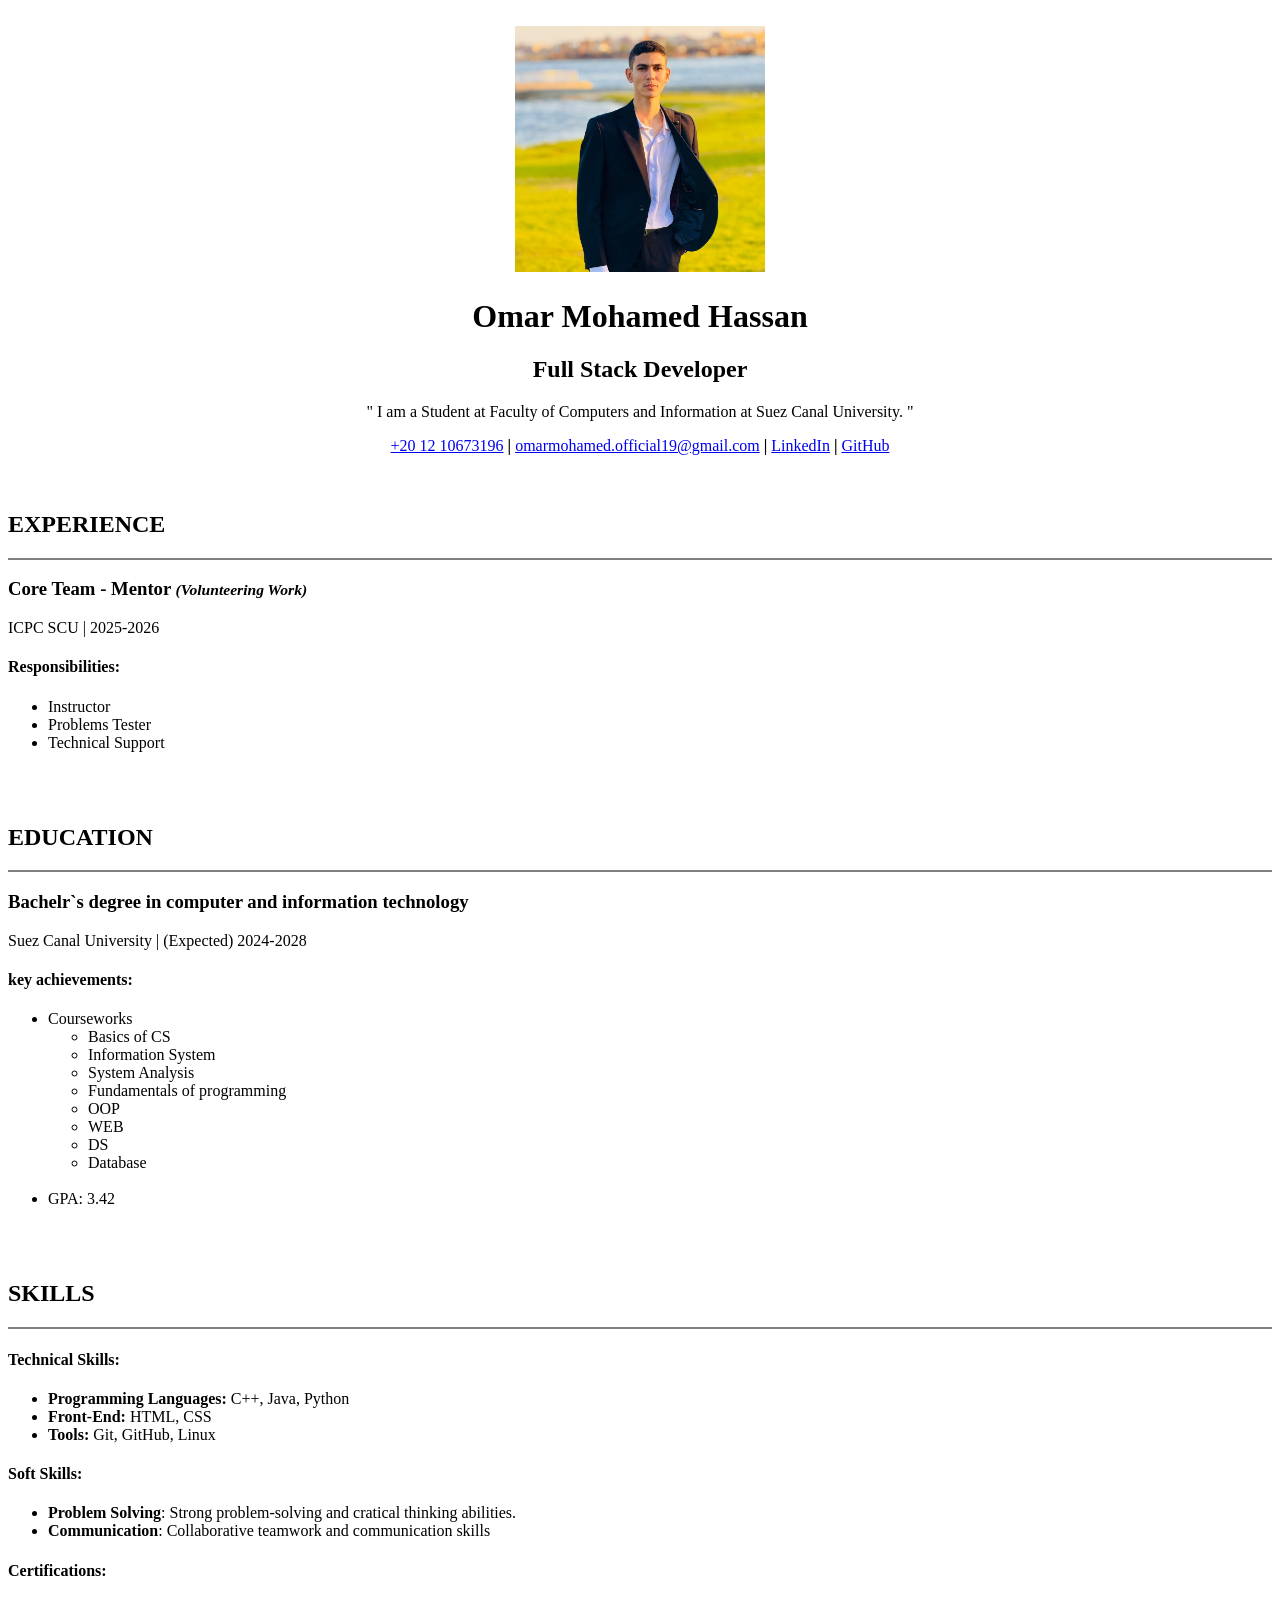
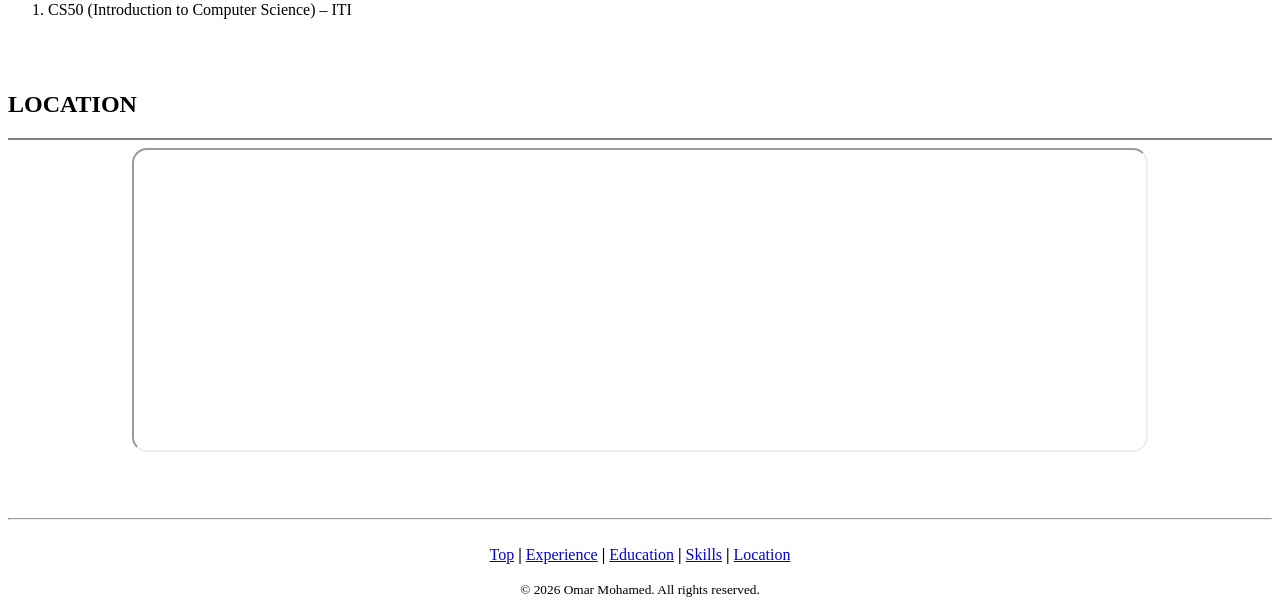
==== Task2/index.html @ 04f391a3 "Add Task-2" ====
<!DOCTYPE html>
<html lang="en">
    <head>
        <meta charset="UTF-8">
        <meta name="viewport" content="width=device-width, initial-scale=1.0">
        <meta name="description" content="Omar Mohamed`s CV">
        <meta name="author" content="Omar Mohamed">
        
        <meta property="og:title" content="Omar Mohamed`s CV">
        <meta property="og:description" content="This website is a CV for Omar Mohamed">
        <meta property="og:imge" content="https://i.postimg.cc/qvFPNCm1/icon.png">
        <meta property="og:url" content="#">
        <meta property="og:type" content="website">
        
        <meta property="twitter:title" content="Omar Mohamed`s CV">
        <meta property="twitter:description" content="This website is a CV for Omar Mohamed">
        <meta property="twitter:imge" content="https://i.postimg.cc/qvFPNCm1/icon.png">
        <meta property="twitter:url" content="#">
        <meta property="twitter:card" content="website">

        <link rel="icon" href="media/icon.png">
        <title>CV - Omar Mohamed</title>
    </head>

    <body>
        <br>
        <header id="top" align="center">
            <img width="250" src="media/me.jpg" alt="my photo">
            <h1 id="main-title">Omar Mohamed Hassan</h1>
            <h2>Full Stack Developer</h2>
            <p>" I am a Student at Faculty of Computers and Information at Suez Canal University. "</p>

            <!-- I will do it without (ul), because i want them to be inline like most of CVs (without using css) -->
            <!-- and i will let you a photo in media folder, i make it also using (ul, and inline css) -->
            <a href="https://wa.me/201210673196" target="_blank">+20 12 10673196</a>
            <span><b>|</b></span>
            <a href="https://mail.google.com/mail/?view=cm&fs=1&to=omarmohamed.official109@gmail.com" target="_blank">omarmohamed.official19@gmail.com</a>
            <span><b>|</b></span>
            <a href="https://www.linkedin.com/in/omar-mohamed-8bab01354/" target="_blank">LinkedIn</a>
            <span><b>|</b></span>
            <a href="https://github.com/Omar-Mohamed-11" target="_blank">GitHub</a></li>
        </header>
        <br><br>

        <main>
            <!-- I know thit is not a job, but i dont want to skip this section -->
            <section id="sec1" class="sec1">
                <h2 class="sec-tittle">EXPERIENCE</h2>
                <hr noshade>
                <h3>Core Team - Mentor <small><em>(Volunteering Work)</em></small></h3>
                <p>ICPC SCU | 2025-2026</p>
                <h4>Responsibilities:</h4>
                <ul>
                    <li>Instructor</li>
                    <li>Problems Tester</li>
                    <li>Technical Support</li>
                </ul>
            </section>
            <br><br>

            <section id="sec2" class="sec2">
                <h2 class="sec-tittle">EDUCATION</h2>
                <hr noshade>
                <h3>Bachelr`s degree in computer and information technology</h3>
                <p>Suez Canal University | (Expected) 2024-2028</p>
                <h4>key achievements:</h4>
                <ul>
                    <li>
                        Courseworks
                        <ul>
                            <li>Basics of CS</li>
                            <li>Information System</li>
                            <li>System Analysis</li>
                            <li>Fundamentals of programming</li>
                            <li>OOP</li>
                            <li>WEB</li>
                            <li>DS</li>
                            <li>Database</li>
                            <br>
                        </ul>
                    </li>
                    <li>GPA: 3.42</li>
                </ul>
            </section>
            <br><br>

            <section id="sec3" class="sec3">
                <h2 class="sec-tittle">SKILLS</h2>
                <hr noshade>
                <h4>Technical Skills:</h4>
                <ul>
                    <li><b>Programming Languages:</b> C++, Java, Python</li>
                    <li><b>Front-End:</b> HTML, CSS</li>
                    <li><b>Tools:</b> Git, GitHub, Linux</li>
                </ul>
                
                <h4>Soft Skills:</h4>
                <ul>
                    <li><b>Problem Solving</b>: Strong problem-solving and cratical thinking abilities.</li>
                    <li><b>Communication</b>: Collaborative teamwork and communication skills</li>
                </ul>

                <h4>Certifications:</h4>
                <ol>
                    <li>CS50 (Introduction to Computer Science) – ITI</li>
                </ol>
            </section>
            <br><br>
            
            <section id="sec4" class="sec4">
                <h2 class="sec-tittle">LOCATION</h2>
                <hr noshade>
                <div align="center">
                    <iframe src="https://www.google.com/maps/embed?pb=!1m18!1m12!1m3!1d11605.574466139342!2d32.262876043080055!3d30.62295641875996!2m3!1f0!2f0!3f0!3m2!1i1024!2i768!4f13.1!3m3!1m2!1s0x14f8597f201556e7%3A0x9bd6053867337ff3!2sSuez%20Canal%20University!5e1!3m2!1sen!2seg!4v1773724104844!5m2!1sen!2seg"
                        title="suez canal university"
                        width="80%" height="300" 
                        allowfullscreen="" loading="lazy" 
                        referrerpolicy="no-referrer-when-downgrade"
                        style="border-radius:15px;"
                    ></iframe>
                </div>
            </section>
            <br><br>
        </main>

        <br><hr>
        <footer class="bot" align="center">
            <br>
            <a href="#top">Top</a>
            <b>|</b>
            <a href="#sec1">Experience</a>
            <b>|</b>
            <a href="#sec2">Education</a>
            <b>|</b>
            <a href="#sec3">Skills</a>
            <b>|</b>
            <a href="#sec4">Location</a>
            <br>
            
            <p><small>&copy; 2026 Omar Mohamed. All rights reserved.</small></p>
        </footer>
    </body>
</html>
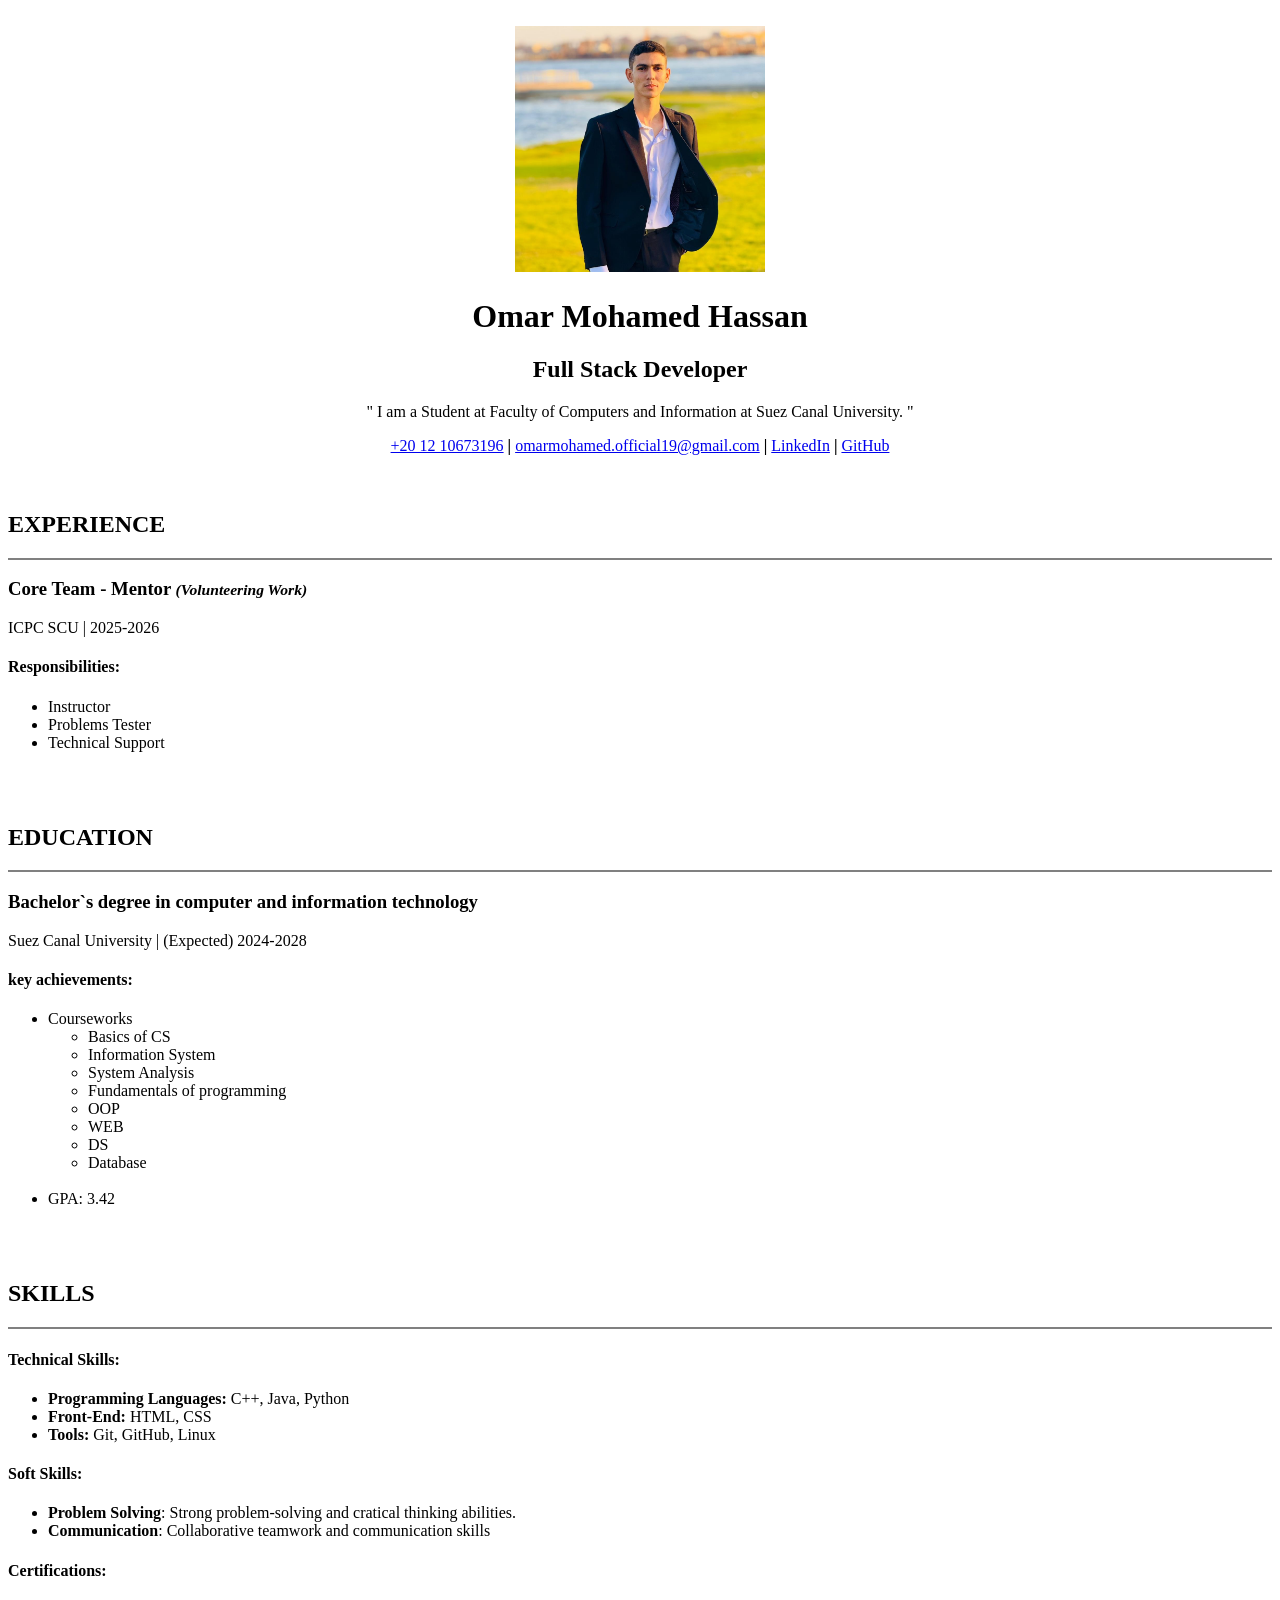
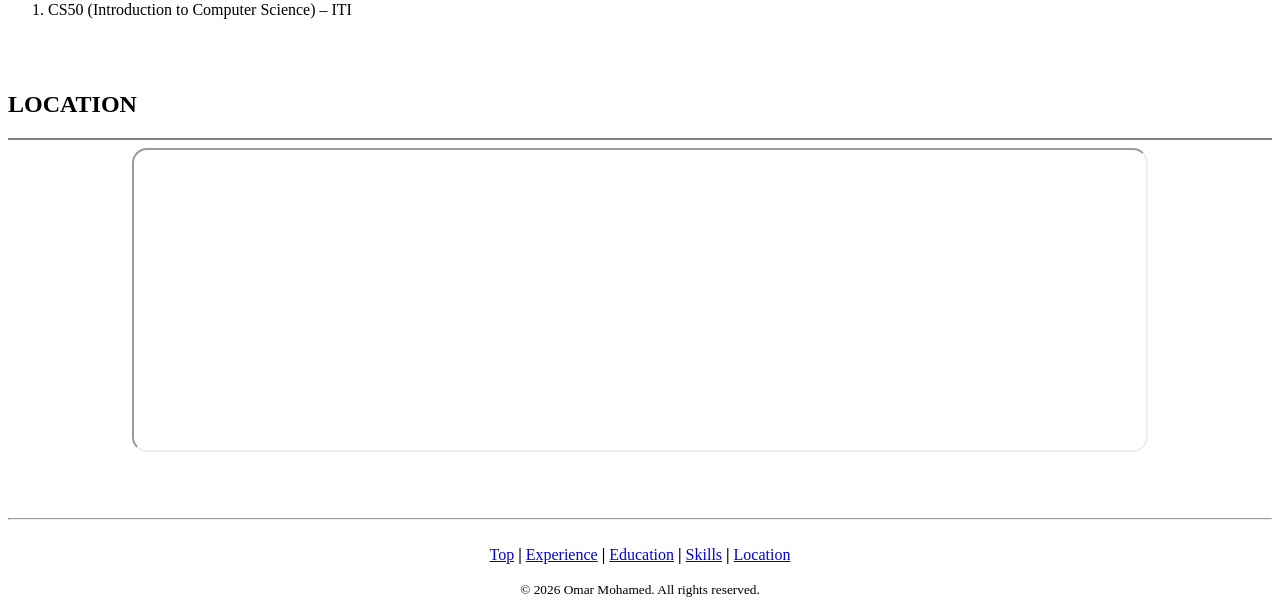
==== commit dfc649b7: "edit a word" ====
--- a/Task2/index.html
+++ b/Task2/index.html
@@ -61,7 +61,7 @@
             <section id="sec2" class="sec2">
                 <h2 class="sec-tittle">EDUCATION</h2>
                 <hr noshade>
-                <h3>Bachelr`s degree in computer and information technology</h3>
+                <h3>Bachelor`s degree in computer and information technology</h3>
                 <p>Suez Canal University | (Expected) 2024-2028</p>
                 <h4>key achievements:</h4>
                 <ul>
